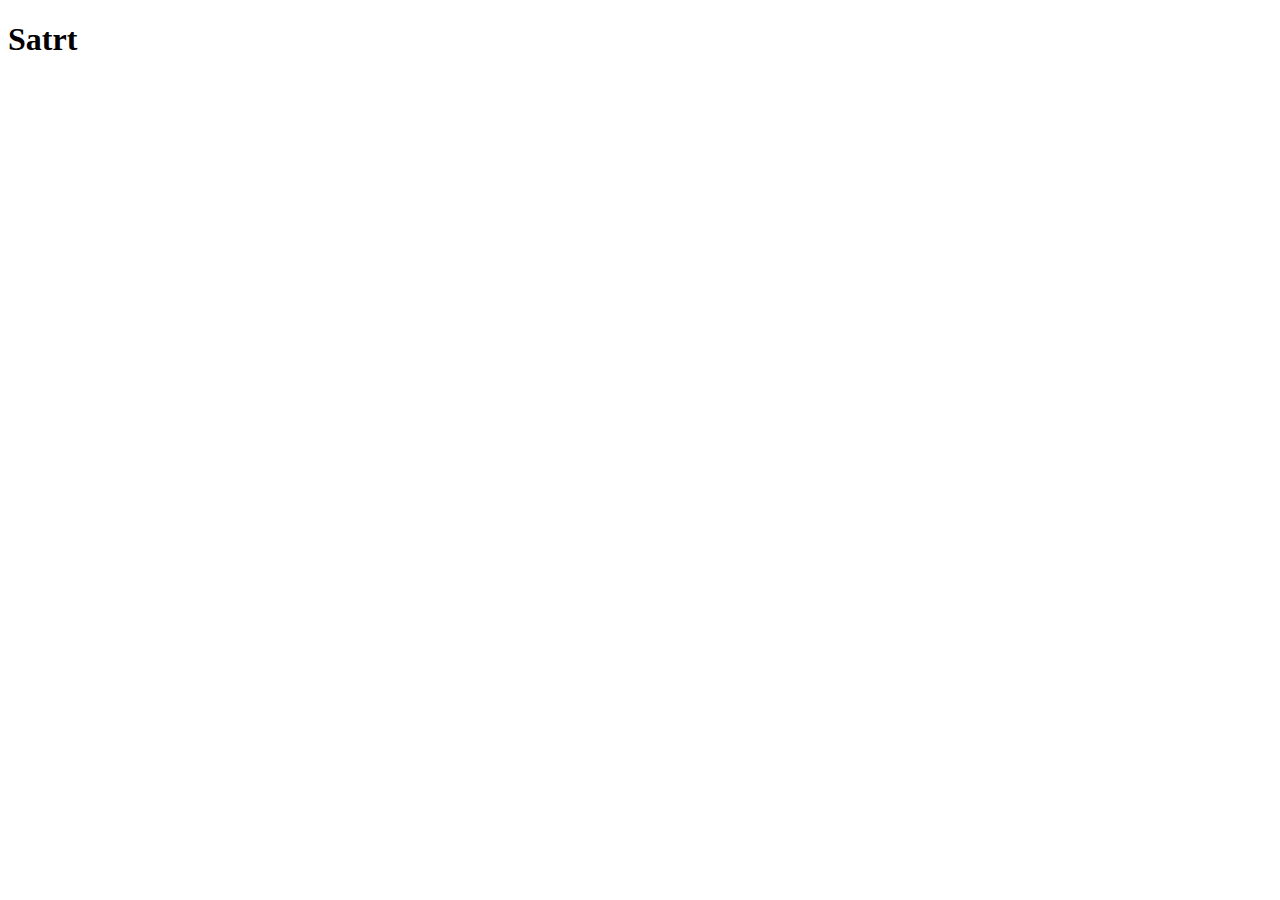
==== index.html @ 0ab5cb2e "template" ====
<!DOCTYPE html>
<html lang="en">
<head>
    <meta charset="UTF-8">
    <meta name="viewport" content="width=device-width, initial-scale=1.0">
    <title>Document</title>
</head>
<body>
    <h1>Satrt</h1>
</body>
</html>
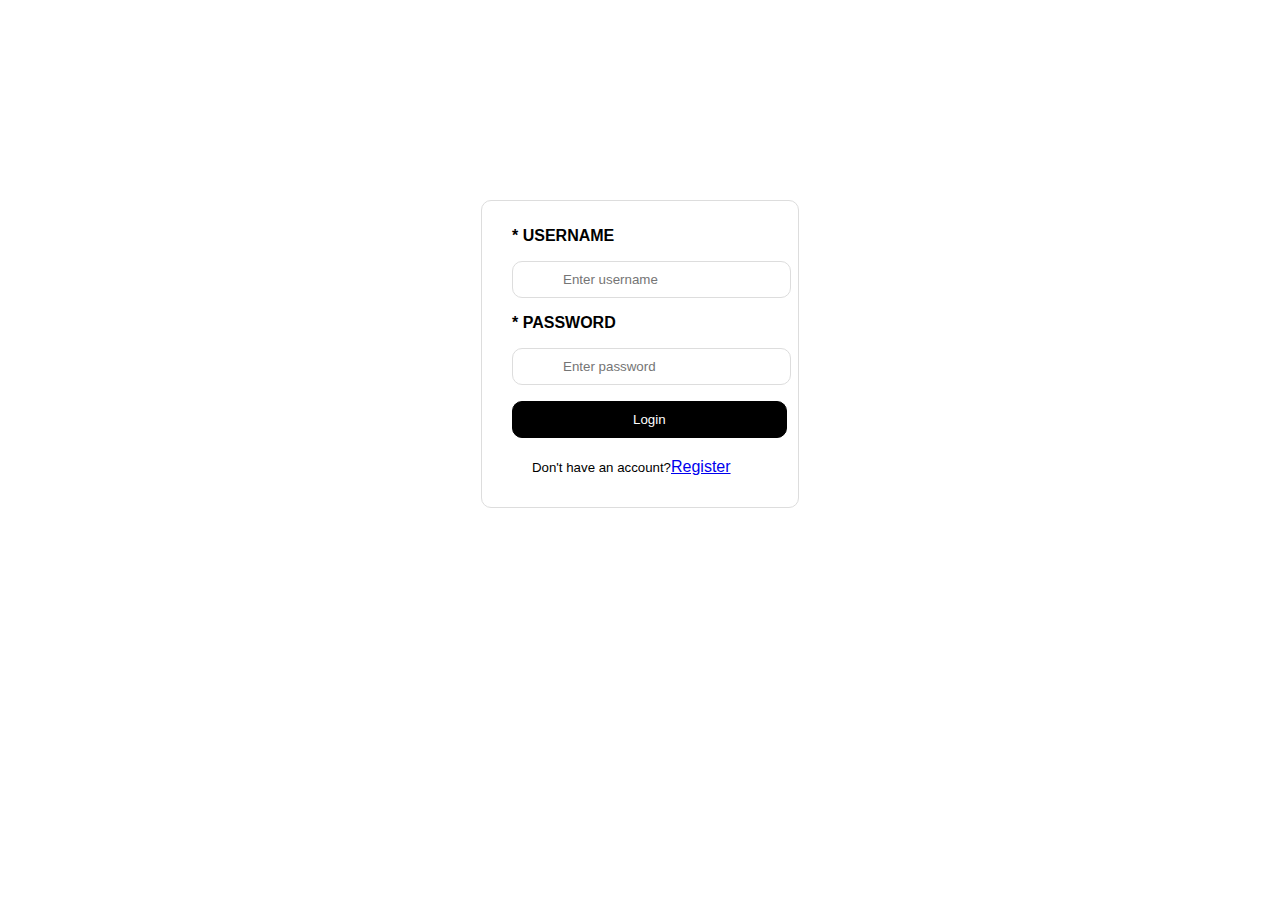
==== commit 41d350bc: "updated" ====
--- a/index.html
+++ b/index.html
@@ -4,8 +4,30 @@
     <meta charset="UTF-8">
     <meta name="viewport" content="width=device-width, initial-scale=1.0">
     <title>Document</title>
+    <link rel="stylesheet" href="./style/style.css">
 </head>
 <body>
-    <h1>Satrt</h1>
+    <div class="m_container">
+        <form action="" onsubmit="handleSubmit(event)">
+            <div class="m_login">
+                <h3>* USERNAME</h2>
+                <input type="text" placeholder="Enter username" id="username">
+                <p id="user_err"></p>
+            </div>
+            <div class="m_login">
+                <h3>* PASSWORD</h2>
+                <input type="password" placeholder="Enter password" id="password">
+                <p id="pass_err"></p>
+            </div>
+            <div class="m_login">
+                <button>Login</button>
+            </div>
+            <div class="move">
+                <h5>Don't have an account?</h5><a href="register.html">Register</a>
+            </div>
+        </form>
+    </div>
+
+    <script src="./script/script.js"></script>
 </body>
 </html>--- a/style/style.css
+++ b/style/style.css
@@ -0,0 +1,58 @@
+body{
+    padding: 0;
+    margin: 0;
+    font-family: 'Roboto', sans-serif;
+    box-sizing: border-box;
+}
+.m_container{
+    width: 20%;
+	margin: 200px auto;
+	padding: 10px 30px;
+	background-color: #fff;
+	border: 1px solid #ddd;
+    border-radius: 10px;
+}
+h3{
+    font-size: medium;
+    font-weight: 600;
+}
+
+.m_login{
+    /* position: absolute; */
+}
+p{
+    /* position:relative; */
+    color: red;
+}
+#username{
+    border: 1px solid #ddd;
+    border-radius: 10px;
+    padding: 10px 50px 10px 50px;
+    
+}
+
+#password{
+    border: 1px solid #ddd;
+    border-radius: 10px;
+    padding: 10px 50px 10px 50px;
+}
+
+button{
+    background-color: black;
+    color: white;
+    padding: 10px 120px 10px 120px;
+    border: 1px solid black;
+    border-radius: 10px;
+}
+
+.move{
+    display: flex;
+    flex-direction: row;
+    padding-left: 20px;
+}
+h5{
+    font-weight: 200;
+}
+a{
+    padding-top: 20px;
+}
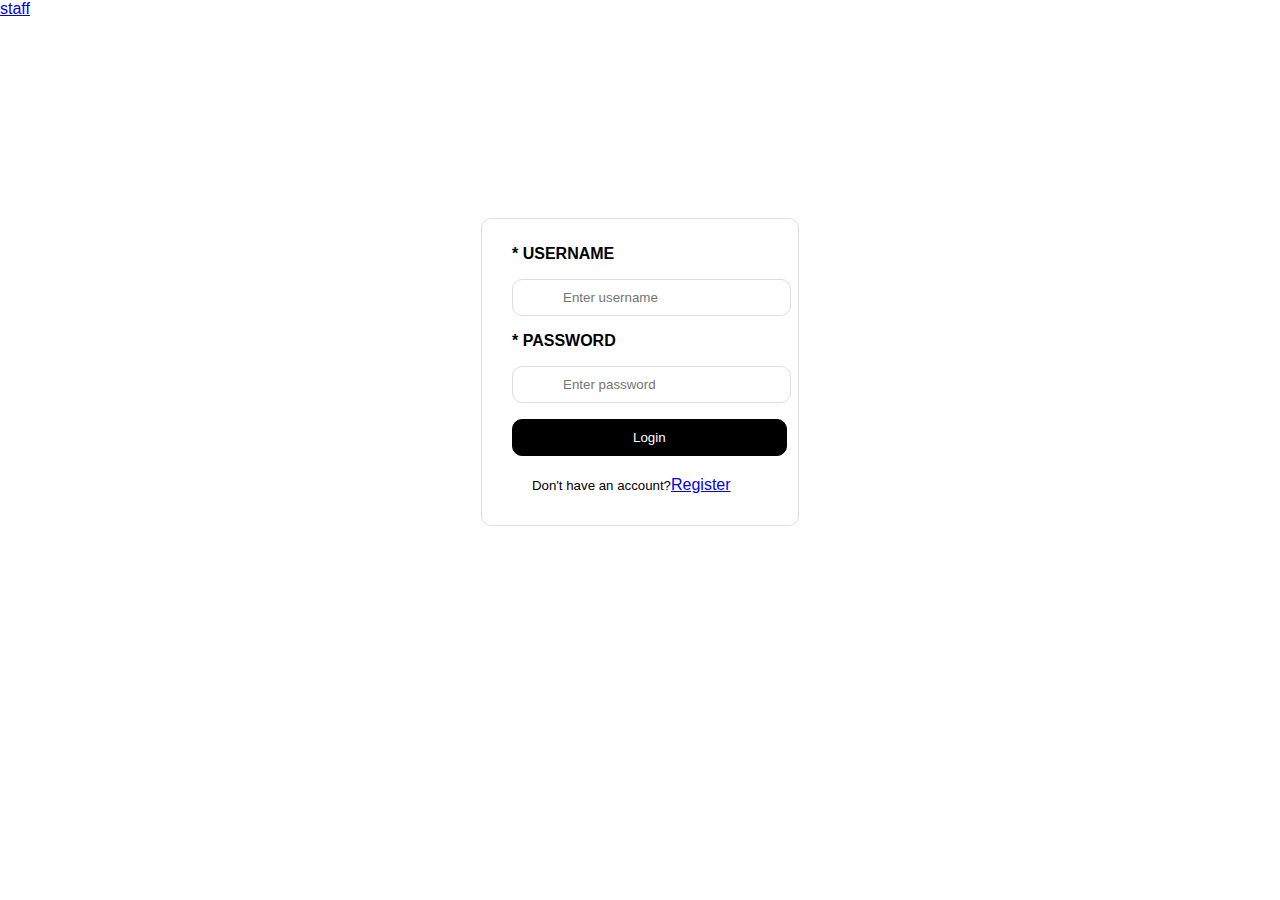
==== commit e6090f43: "added stuffs" ====
--- a/index.html
+++ b/index.html
@@ -7,6 +7,7 @@
     <link rel="stylesheet" href="./style/style.css">
 </head>
 <body>
+    <a href="staff.html">staff</a>
     <div class="m_container">
         <form action="" onsubmit="handleSubmit(event)">
             <div class="m_login">
--- a/style/style.css
+++ b/style/style.css
@@ -1,3 +1,7 @@
+
+/* General*/
+
+ 
 body{
     padding: 0;
     margin: 0;
@@ -17,9 +21,9 @@
     font-weight: 600;
 }
 
-.m_login{
-    /* position: absolute; */
-}
+/* .m_login{
+    /* position: absolute; 
+} */
 p{
     /* position:relative; */
     color: red;
@@ -56,3 +60,116 @@
 a{
     padding-top: 20px;
 }
+
+/* DashBoard */
+
+.Gen_grid{
+    display: grid;
+    grid-template-columns: 1fr 1fr;
+    height: 100vh;
+}
+.Gen_grid_items1{
+width: 14%;
+position: fixed;
+background-color: brown;
+height: 100vh;
+padding-left: 10px;
+}
+.Gen_grid_items1 h1{
+    color: white;
+    font-family: system-ui, -apple-system, BlinkMacSystemFont, 'Segoe UI', Roboto, Oxygen, Ubuntu, Cantarell, 'Open Sans', 'Helvetica Neue', sans-serif;
+    font-size: 1.8rem;
+    
+}
+.Gen_grid_items2{
+    width: 85%; 
+    position: absolute;
+    right: 0; 
+    height: 100vh;
+}
+nav{
+    width: 80%;
+    position: fixed;
+    height: 50px;
+    background-color: white;
+    display: flex;
+    align-items: center;
+    padding-left: 10px;
+    border-top-right-radius: 5px;
+    border-bottom-right-radius: 5px;
+    border-bottom: 2.5px solid rgb(195, 192, 192);
+}
+nav h2{
+    color: brown;
+    font-family: system-ui, -apple-system, BlinkMacSystemFont, 'Segoe UI', Roboto, Oxygen, Ubuntu, Cantarell, 'Open Sans', 'Helvetica Neue', sans-serif;
+
+}
+.links{
+    height: 45px;
+    width: 94%;
+    display: flex;
+    align-items: center;
+    padding-left: 10px;
+    transition: .7s ease all;
+}
+.links:hover{
+    background-color: rgb(109, 16, 16);
+}
+.links a{
+    text-decoration: none;
+    font-family: 'Segoe UI', Tahoma, Geneva, Verdana, sans-serif;
+    color: white;
+    font-size: 1.1rem;
+}
+
+.employ{
+    top:56px;
+    position: fixed;
+    background-color: rgb(227, 127, 127);
+    height: 545px;
+    width: 100%;
+    z-index: 0;
+}
+.addStaff{
+    height: 60px;
+    width: 100%;
+    padding-left: 10px;
+    display: flex;
+    align-items: center;
+    gap: 750px;
+}
+.addStaff button{
+    background-color: brown;
+    border: none;
+    height: 40px !important;
+    width: 120px;
+    color: white;
+    font-family: 'Segoe UI', Tahoma, Geneva, Verdana, sans-serif;
+    font-size: 1rem;
+    font-weight: 600;
+    border-radius: 5px;
+    transition: .7s ease all;
+    padding: 0 !important;
+}
+.addStaff button:hover{
+    background-color: rgb(109, 16, 16);
+}
+.search{
+    display: flex;
+    align-items: center;
+}
+.search input{
+    height: 40px !important;
+    width: 150px;
+    color: brown;
+    padding-left: 10px;
+    border: none;
+}
+.search button{
+    width: 50px !important;
+    height: 40px !important;
+    border-radius: 0 !important;
+    border-top-right-radius: 5px !important;
+    border-bottom-right-radius: 5px !important;
+}
+
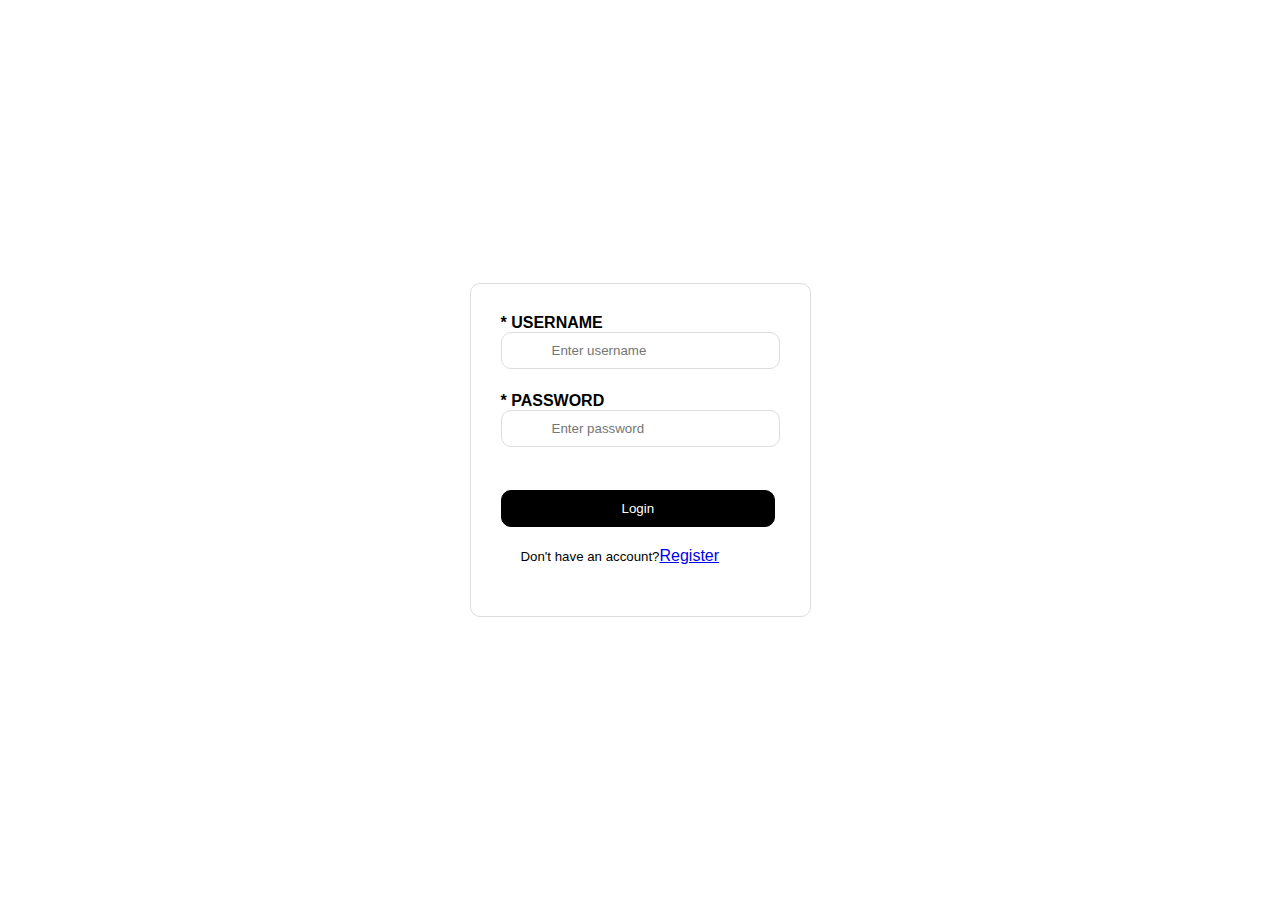
==== commit a1e44321: "updated" ====
--- a/index.html
+++ b/index.html
@@ -4,10 +4,10 @@
     <meta charset="UTF-8">
     <meta name="viewport" content="width=device-width, initial-scale=1.0">
     <title>Document</title>
-    <link rel="stylesheet" href="./style/style.css">
+   
+    <link rel="stylesheet" href="./style/login.css">
 </head>
 <body>
-    <a href="staff.html">staff</a>
     <div class="m_container">
         <form action="" onsubmit="handleSubmit(event)">
             <div class="m_login">
@@ -20,9 +20,9 @@
                 <input type="password" placeholder="Enter password" id="password">
                 <p id="pass_err"></p>
             </div>
-            <div class="m_login">
+            <div class="m_login_button">
                 <button>Login</button>
-            </div>
+            </div> 
             <div class="move">
                 <h5>Don't have an account?</h5><a href="register.html">Register</a>
             </div>
--- a/style/login.css
+++ b/style/login.css
@@ -0,0 +1,67 @@
+body{
+    padding: 0;
+    margin: 0;
+    box-sizing: border-box;
+    display: flex;
+    justify-content: center;
+    align-items: center;
+    height: 100vh;
+    font-family: 'Roboto', sans-serif;
+}
+
+.m_container{
+	padding: 30px 30px;
+	background-color: #fff;
+	border: 1px solid #ddd;
+    border-radius: 10px;
+}
+h3{
+    font-size: medium;
+    font-weight: 600;
+    margin: 0;
+}
+
+.m_login{
+    position: relative;
+    height: 78px;
+    
+}
+p{
+    position:absolute;
+    color: red;
+    top: 50px;
+    font-size: .7rem;
+}
+#username{
+    border: 1px solid #ddd;
+    border-radius: 10px;
+    padding: 10px 50px 10px 50px;
+    
+}
+
+#password{
+    border: 1px solid #ddd;
+    border-radius: 10px;
+    padding: 10px 50px 10px 50px;
+}
+
+button{
+    background-color: black;
+    color: white;
+    padding: 10px 120px 10px 120px;
+    border: 1px solid black;
+    border-radius: 10px;
+    margin-top: 20px;
+}
+
+.move{
+    display: flex;
+    flex-direction: row;
+    padding-left: 20px;
+}
+h5{
+    font-weight: 200;
+}
+a{
+    padding-top: 20px;
+}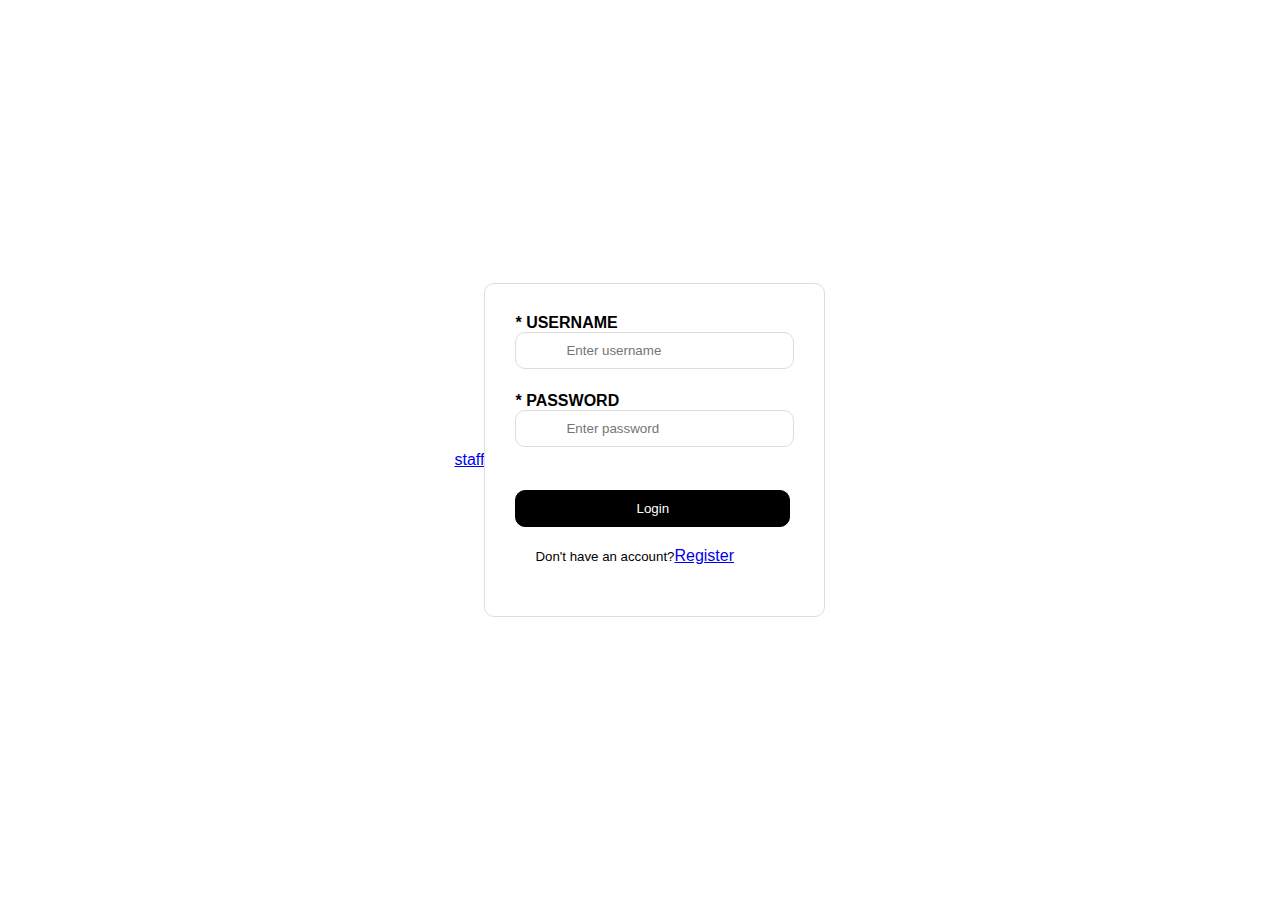
==== commit 27dc8740: "Merge branch 'master' of https://github.com/emmasam1/group_pos" ====
--- a/index.html
+++ b/index.html
@@ -8,6 +8,7 @@
     <link rel="stylesheet" href="./style/login.css">
 </head>
 <body>
+    <a href="staff.html">staff</a>
     <div class="m_container">
         <form action="" onsubmit="handleSubmit(event)">
             <div class="m_login">
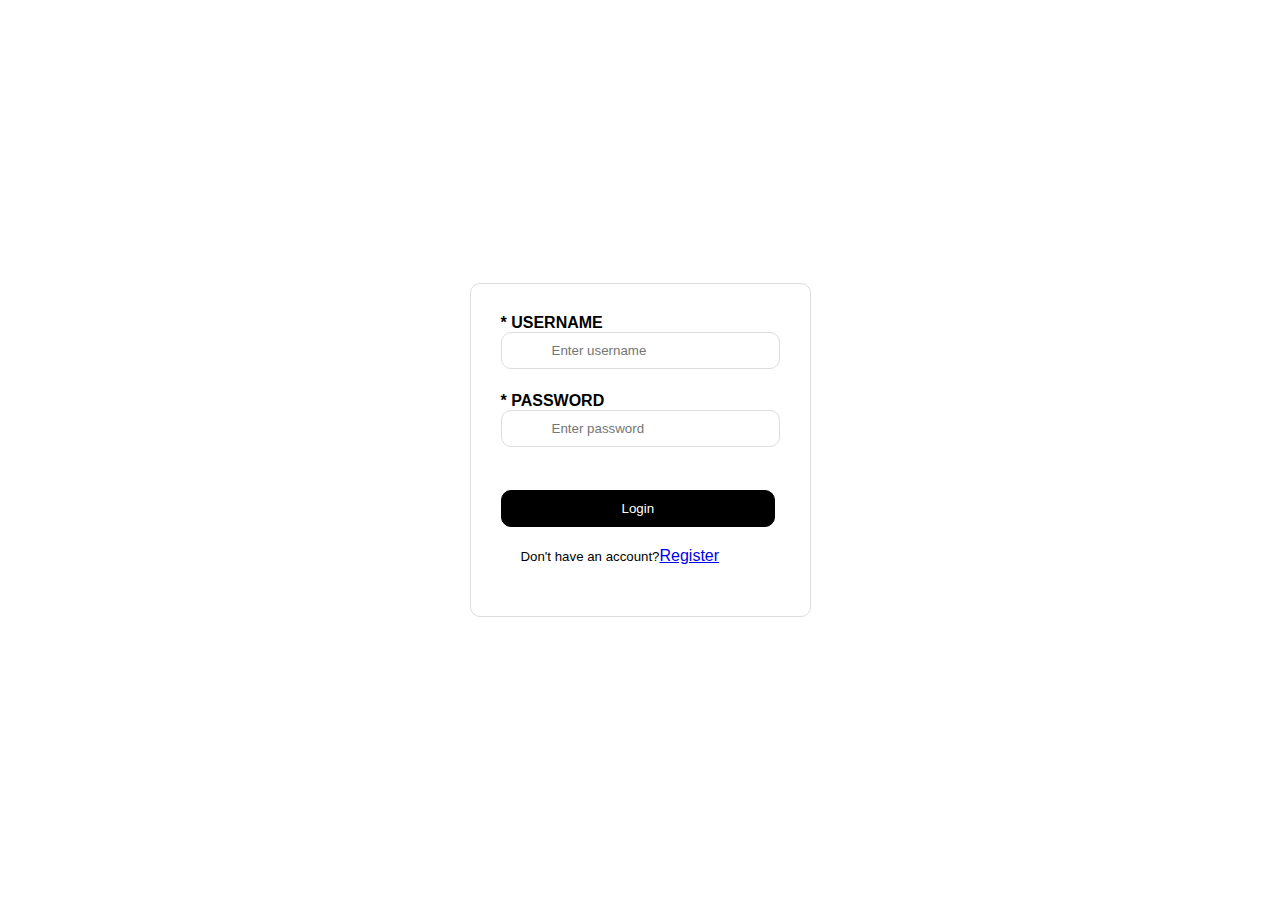
==== commit 5a87d517: "made cganges" ====
--- a/index.html
+++ b/index.html
@@ -8,7 +8,6 @@
     <link rel="stylesheet" href="./style/login.css">
 </head>
 <body>
-    <a href="staff.html">staff</a>
     <div class="m_container">
         <form action="" onsubmit="handleSubmit(event)">
             <div class="m_login">
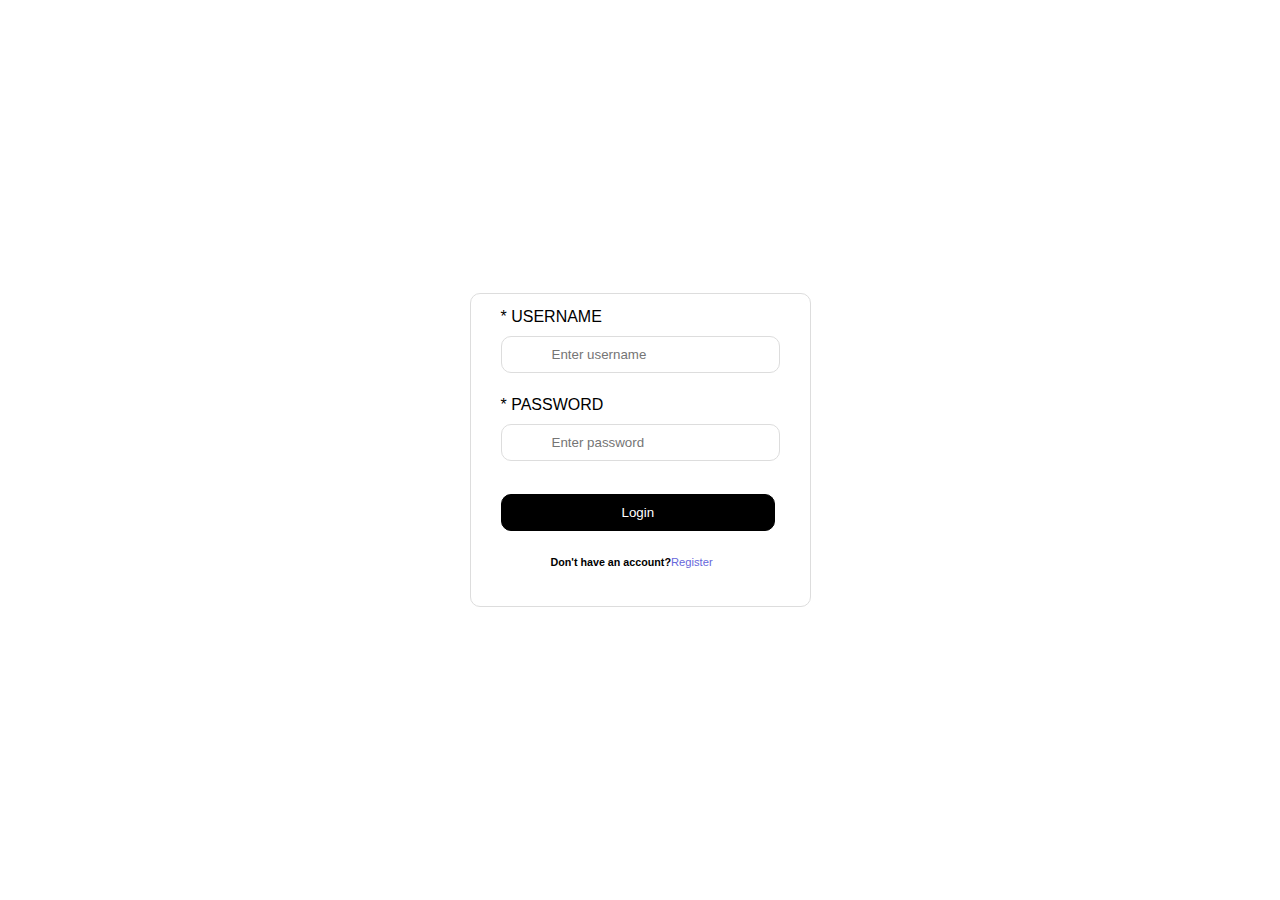
==== commit feb9f74a: "registration part" ====
--- a/index.html
+++ b/index.html
@@ -11,12 +11,12 @@
     <div class="m_container">
         <form action="" onsubmit="handleSubmit(event)">
             <div class="m_login">
-                <h3>* USERNAME</h2>
+                <label for="">* USERNAME</label>
                 <input type="text" placeholder="Enter username" id="username">
                 <p id="user_err"></p>
             </div>
             <div class="m_login">
-                <h3>* PASSWORD</h2>
+                <label for="">* PASSWORD</label>
                 <input type="password" placeholder="Enter password" id="password">
                 <p id="pass_err"></p>
             </div>
@@ -24,7 +24,7 @@
                 <button>Login</button>
             </div> 
             <div class="move">
-                <h5>Don't have an account?</h5><a href="register.html">Register</a>
+                <h6>Don't have an account?</h6><a href="register.html">Register</a>
             </div>
         </form>
     </div>
--- a/style/login.css
+++ b/style/login.css
@@ -10,39 +10,36 @@
 }
 
 .m_container{
-	padding: 30px 30px;
+	padding: 14px 30px;
 	background-color: #fff;
 	border: 1px solid #ddd;
     border-radius: 10px;
 }
-h3{
-    font-size: medium;
-    font-weight: 600;
-    margin: 0;
-}
 
 .m_login{
     position: relative;
-    height: 78px;
-    
+    height: 88px;
+    display: flex;
+    flex-direction: column;
 }
 p{
     position:absolute;
     color: red;
-    top: 50px;
+    top: 60px;
     font-size: .7rem;
 }
 #username{
     border: 1px solid #ddd;
     border-radius: 10px;
     padding: 10px 50px 10px 50px;
-    
+    margin-top: 10px;
 }
 
 #password{
     border: 1px solid #ddd;
     border-radius: 10px;
     padding: 10px 50px 10px 50px;
+    margin-top: 10px;
 }
 
 button{
@@ -51,17 +48,25 @@
     padding: 10px 120px 10px 120px;
     border: 1px solid black;
     border-radius: 10px;
-    margin-top: 20px;
+    margin-top: 10px;
 }
 
 .move{
     display: flex;
     flex-direction: row;
-    padding-left: 20px;
+    margin-left: 50px;
 }
 h5{
     font-weight: 200;
 }
 a{
-    padding-top: 20px;
+    padding-top: 25px;
+    font-size: 0.7rem;
+    text-decoration: none;
+    color: rgb(102, 102, 219);
+    transition: .7s ease-in-out;
+}
+a:hover{
+    color: blue;
+    font-size: 0.8rem;
 }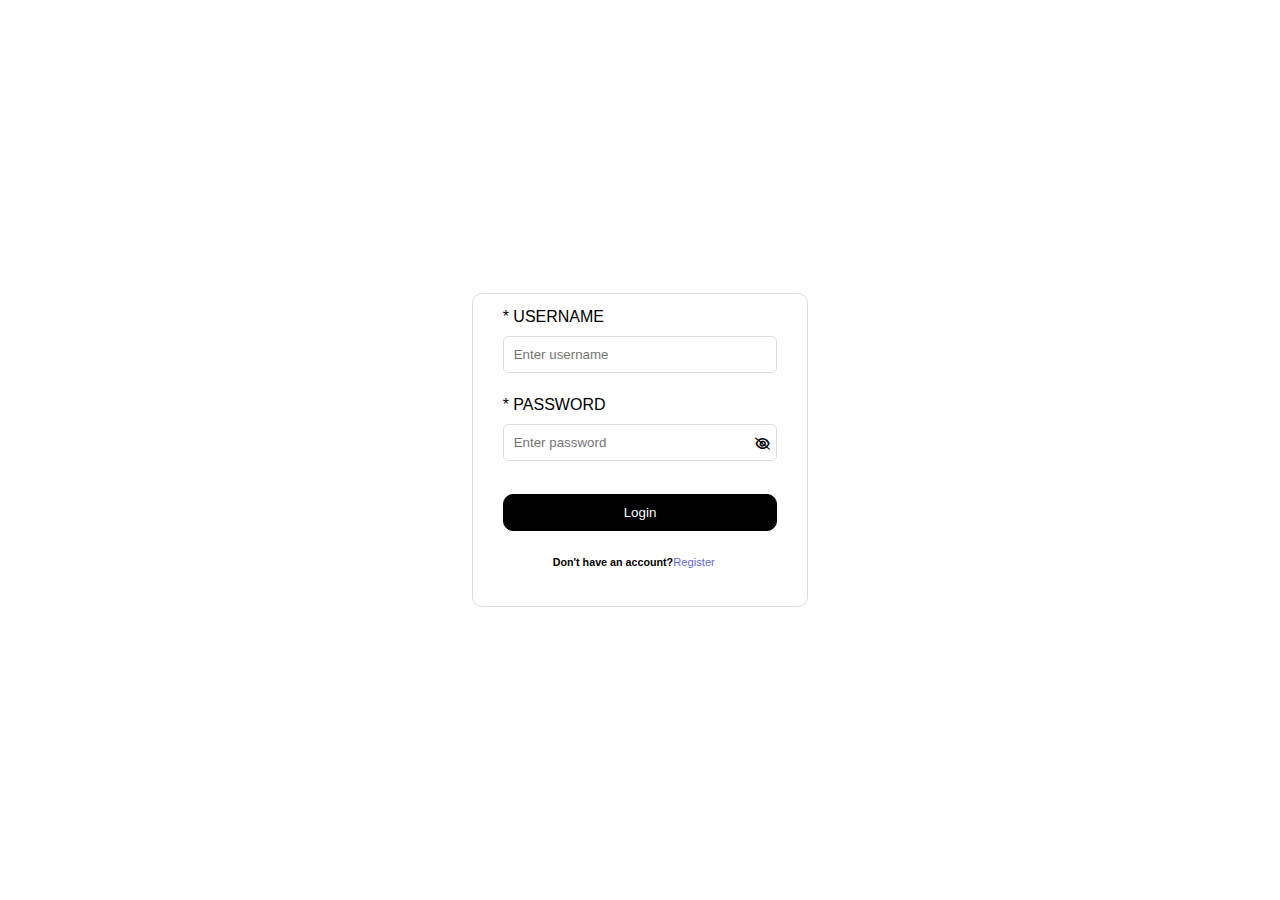
==== commit 3a11bbf5: "icons added" ====
--- a/index.html
+++ b/index.html
@@ -4,12 +4,13 @@
     <meta charset="UTF-8">
     <meta name="viewport" content="width=device-width, initial-scale=1.0">
     <title>Document</title>
-   
+    <script src="https://cdnjs.cloudflare.com/ajax/libs/jquery/3.7.1/jquery.min.js" integrity="sha512-v2CJ7UaYy4JwqLDIrZUI/4hqeoQieOmAZNXBeQyjo21dadnwR+8ZaIJVT8EE2iyI61OV8e6M8PP2/4hpQINQ/g==" crossorigin="anonymous" referrerpolicy="no-referrer"></script>
+    <link rel="stylesheet" href="https://cdnjs.cloudflare.com/ajax/libs/font-awesome/6.7.2/css/all.min.css" integrity="sha512-Evv84Mr4kqVGRNSgIGL/F/aIDqQb7xQ2vcrdIwxfjThSH8CSR7PBEakCr51Ck+w+/U6swU2Im1vVX0SVk9ABhg==" crossorigin="anonymous" referrerpolicy="no-referrer" />
     <link rel="stylesheet" href="./style/login.css">
 </head>
 <body>
     <div class="m_container">
-        <form action="" onsubmit="handleSubmit(event)">
+        <form action="" id="form">
             <div class="m_login">
                 <label for="">* USERNAME</label>
                 <input type="text" placeholder="Enter username" id="username">
@@ -18,6 +19,9 @@
             <div class="m_login">
                 <label for="">* PASSWORD</label>
                 <input type="password" placeholder="Enter password" id="password">
+                <i class="fa-regular fa-eye-slash open"></i>
+                <i class="fa-regular fa-eye close"></i>
+                
                 <p id="pass_err"></p>
             </div>
             <div class="m_login_button">
--- a/style/login.css
+++ b/style/login.css
@@ -30,16 +30,20 @@
 }
 #username{
     border: 1px solid #ddd;
-    border-radius: 10px;
-    padding: 10px 50px 10px 50px;
+    border-radius: 5px;
+    padding: 10px;
     margin-top: 10px;
+    outline: none;
 }
 
 #password{
     border: 1px solid #ddd;
-    border-radius: 10px;
-    padding: 10px 50px 10px 50px;
+    border-radius: 5px;
+    padding: 10px;
     margin-top: 10px;
+    outline: none;
+    position: relative;
+    
 }
 
 button{
@@ -66,7 +70,18 @@
     color: rgb(102, 102, 219);
     transition: .7s ease-in-out;
 }
-a:hover{
-    color: blue;
-    font-size: 0.8rem;
+
+.open{
+    position: absolute;
+    right: 7px;
+    top: 42px;
+    font-size: 12px;
+    cursor: pointer;
+}
+.close{
+    position: absolute;
+    right: 7px;
+    top: 42px;
+    font-size: 12px;
+    cursor: pointer;
 }